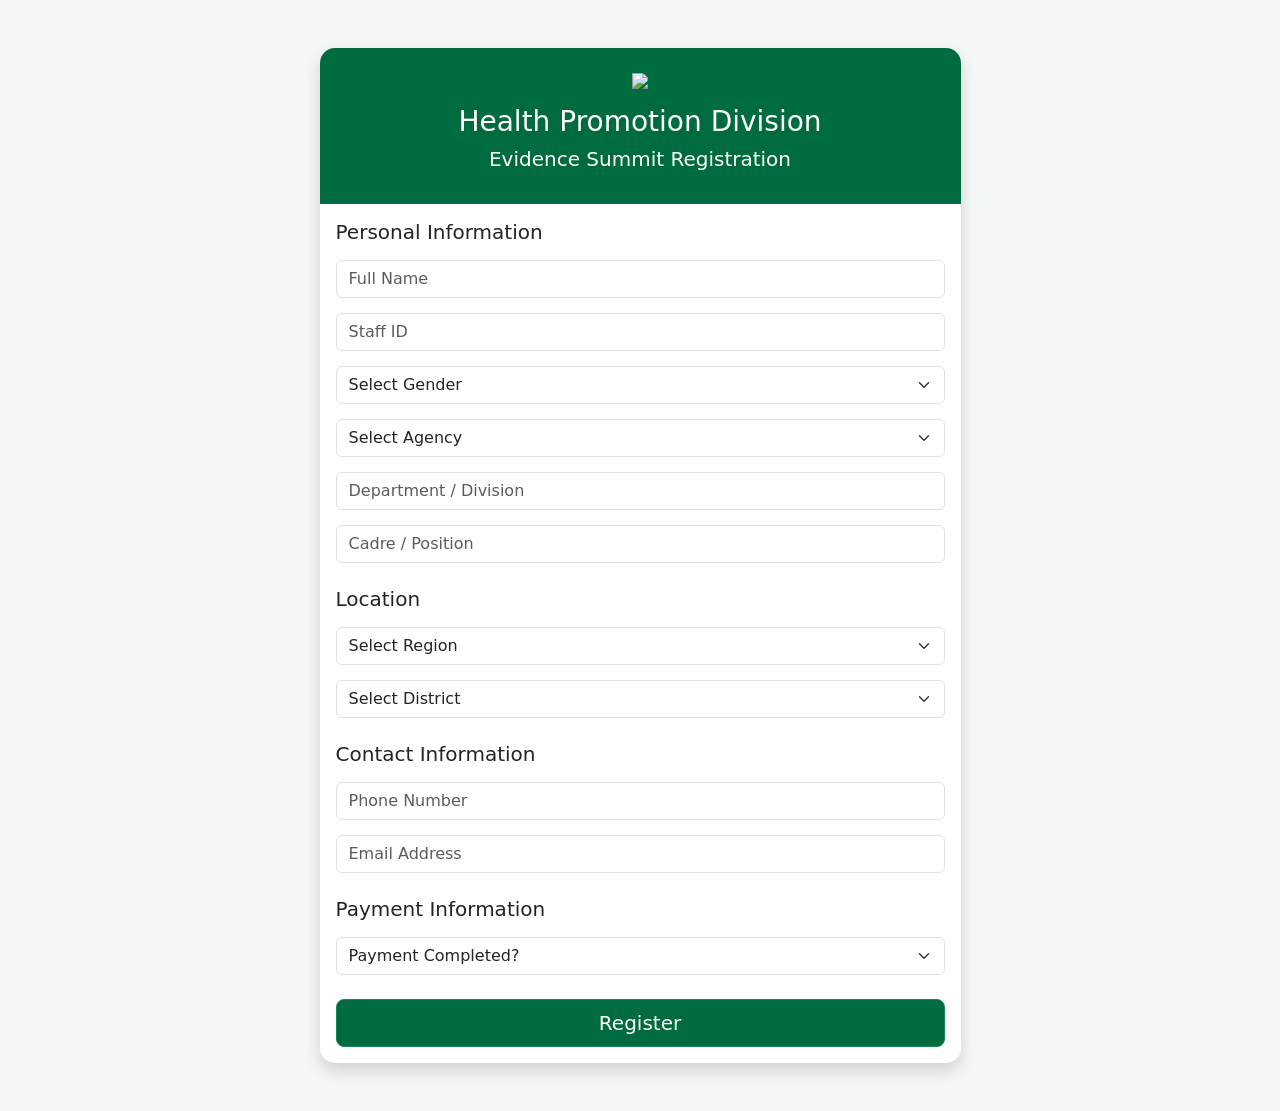
==== register.html @ 797d174c "Add files via upload" ====
<!DOCTYPE html>
<html lang="en">
<head>

<meta charset="UTF-8">
<meta name="viewport" content="width=device-width, initial-scale=1">

<title>Health Promotion Division Evidence Summit Registration</title>

<link href="https://cdn.jsdelivr.net/npm/bootstrap@5.3.3/dist/css/bootstrap.min.css" rel="stylesheet">

<style>

body{
    background:#f4f7f8;
}

.card{
    border:none;
    border-radius:15px;
}

.header{
    background:#006b3f;
    color:white;
    border-radius:15px 15px 0 0;
    padding:25px;
}

.form-control,
.form-select{
    margin-bottom:15px;
}

.btn-success{
    background:#006b3f;
}

#loading{
    display:none;
}

</style>

</head>

<body>

<div class="container py-5">

<div class="row justify-content-center">

<div class="col-lg-7">

<div class="card shadow">

<div class="header text-center">

<img src="logo.png" width="80" class="mb-3">

<h3>Health Promotion Division</h3>

<h5>Evidence Summit Registration</h5>

</div>

<div class="card-body">

<form id="registrationForm">

<h5 class="mb-3">Personal Information</h5>

<input
type="text"
class="form-control"
id="name"
placeholder="Full Name"
required>

<input
type="text"
class="form-control"
id="staffId"
placeholder="Staff ID">

<select
class="form-select"
id="gender"
required>

<option value="">Select Gender</option>
<option>Male</option>
<option>Female</option>

</select>

<select
class="form-select"
id="agency"
required>

<option value="">Select Agency</option>

<option>GHS</option>

<option>CHAG</option>

<option>Health Training Institution</option>

<option>Quasi Government</option>

<option>Others</option>

</select>

<input
type="text"
class="form-control"
id="otherAgency"
placeholder="Specify Agency"
style="display:none;">

<input
type="text"
class="form-control"
id="department"
placeholder="Department / Division"
required>

<input
type="text"
class="form-control"
id="position"
placeholder="Cadre / Position"
required>

<h5 class="mt-4 mb-3">Location</h5>

<select
class="form-select"
id="region"
required>

<option value="">Select Region</option>

<option>Ahafo – Goaso</option>
<option>Ashanti – Kumasi</option>
<option>Bono – Sunyani</option>
<option>Bono East – Techiman</option>
<option>Central – Cape Coast</option>
<option>Eastern – Koforidua</option>
<option>Greater Accra – Accra</option>
<option>Northern – Tamale</option>
<option>North East – Nalerigu</option>
<option>Oti – Dambai</option>
<option>Savannah – Damongo</option>
<option>Upper East – Bolgatanga</option>
<option>Upper West – Wa</option>
<option>Volta – Ho</option>
<option>Western – Sekondi-Takoradi</option>
<option>Western North – Sefwi Wiawso</option>

</select>

<select
class="form-select"
id="district"
required>

<option value="">Select District</option>

</select>

<h5 class="mt-4 mb-3">Contact Information</h5>

<input
type="tel"
class="form-control"
id="phone"
placeholder="Phone Number"
required>

<input
type="email"
class="form-control"
id="email"
placeholder="Email Address"
required>

<h5 class="mt-4 mb-3">Payment Information</h5>

<select
class="form-select"
id="paymentDone"
required>

<option value="">Payment Completed?</option>

<option value="Yes">Yes</option>

<option value="No">No</option>

</select>

<div id="transactionBox" style="display:none;">

<input
type="text"
class="form-control"
id="transactionId"
placeholder="Transaction ID">

</div>

<div id="paymentProofBox" style="display:none;">

<input
type="file"
class="form-control"
id="paymentProof"
accept=".jpg,.jpeg,.png,.pdf">

</div>

<div class="d-grid mt-4">

<button
class="btn btn-success btn-lg"
id="submitBtn"
type="submit">

Register

</button>

</div>

<div
id="loading"
class="text-center mt-3">

<div class="spinner-border text-success"></div>

<p class="mt-2">

Submitting Registration...

</p>

</div>

</form>

</div>

</div>

</div>

</div>

</div>

<!-- SUCCESS MODAL -->

<div
class="modal fade"
id="successModal"
tabindex="-1">

<div class="modal-dialog">

<div class="modal-content">

<div class="modal-header bg-success text-white">

<h5>

Registration Successful

</h5>

</div>

<div class="modal-body text-center">

<h5 id="s_name"></h5>

<p>

Department:
<b id="s_department"></b>

</p>

<p>

Position:
<b id="s_position"></b>

</p>

<p>

Region:
<b id="s_region"></b>

</p>

<p>

District:
<b id="s_district"></b>

</p>

<h4
class="text-success"
id="successText">

</h4>

<img
id="qrImage"
width="180">

</div>

<div class="modal-footer">

<button
class="btn btn-success"
onclick="downloadSlip()">

Download Slip

</button>

<button
class="btn btn-secondary"
data-bs-dismiss="modal">

Close

</button>

</div>

</div>

</div>

</div>

<script src="https://cdn.jsdelivr.net/npm/bootstrap@5.3.3/dist/js/bootstrap.bundle.min.js"></script>

<script src="https://cdnjs.cloudflare.com/ajax/libs/jspdf/2.5.1/jspdf.umd.min.js"></script>

<script src="app.js"></script>

</body>
</html>
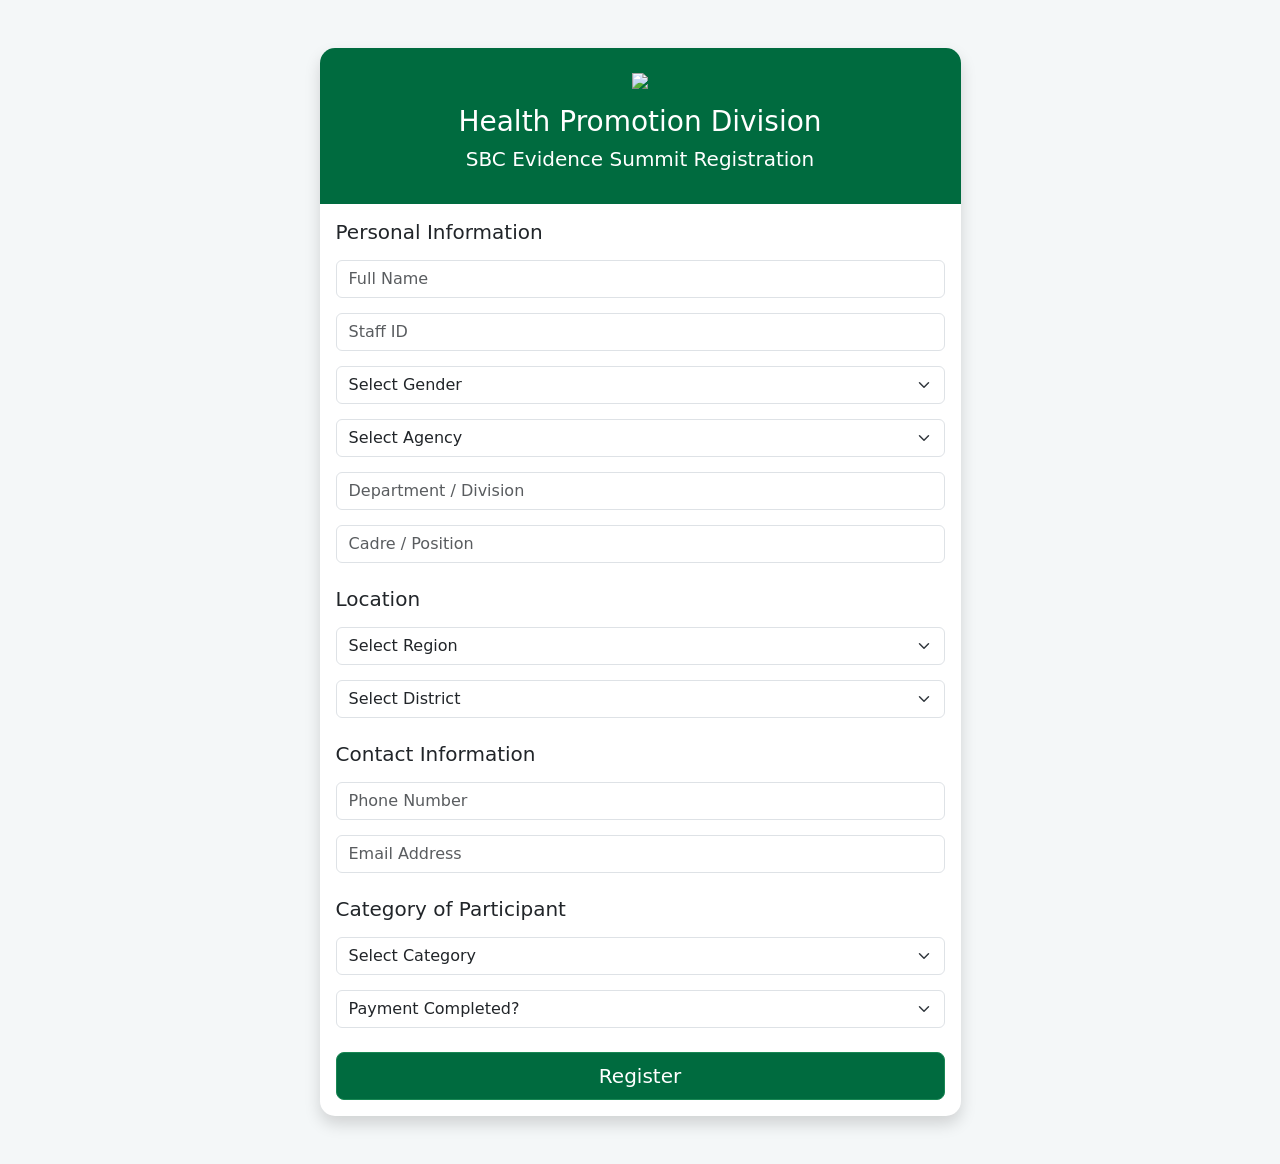
==== commit 5c225281: "Add files via upload" ====
--- a/register.html
+++ b/register.html
@@ -60,7 +60,7 @@
 
 <h3>Health Promotion Division</h3>
 
-<h5>Evidence Summit Registration</h5>
+<h5> SBC Evidence Summit Registration</h5>
 
 </div>
 
@@ -187,7 +187,21 @@
 placeholder="Email Address"
 required>
 
-<h5 class="mt-4 mb-3">Payment Information</h5>
+<h5 class="mt-4 mb-3">Category of Participant</h5>
+
+<select
+    class="form-select"
+    id="categoryofParticipant"
+    name="categoryofParticipant"
+    required>
+
+    <option value="">Select Category</option>
+    <option value="Health Professional">Health Professional</option>
+    <option value="Partner">Partner</option>
+    <option value="CSO">CSO</option>
+    <option value="Student">Student</option>
+
+</select>
 
 <select
 class="form-select"
@@ -196,9 +210,9 @@
 
 <option value="">Payment Completed?</option>
 
-<option value="Yes">Yes</option>
-
-<option value="No">No</option>
+<option value="I have Paid">I have Paid</option>
+
+<option value="I havenot Paid">I havenot Paid</option>
 
 </select>
 
@@ -314,6 +328,11 @@
 
 </p>
 
+<p>
+Category of Participant:
+<b id="s_categoryofParticipant"></b>
+</p>
+
 <h4
 class="text-success"
 id="successText">
@@ -326,17 +345,21 @@
 
 </div>
 
+
 <div class="modal-footer">
 
-<button
+<button 
+type="button"
 class="btn btn-success"
 onclick="downloadSlip()">
 
-Download Slip
+Download Registration Slip
 
 </button>
 
+
 <button
+type="button"
 class="btn btn-secondary"
 data-bs-dismiss="modal">
 
@@ -344,11 +367,6 @@
 
 </button>
 
-</div>
-
-</div>
-
-</div>
 
 </div>
 
